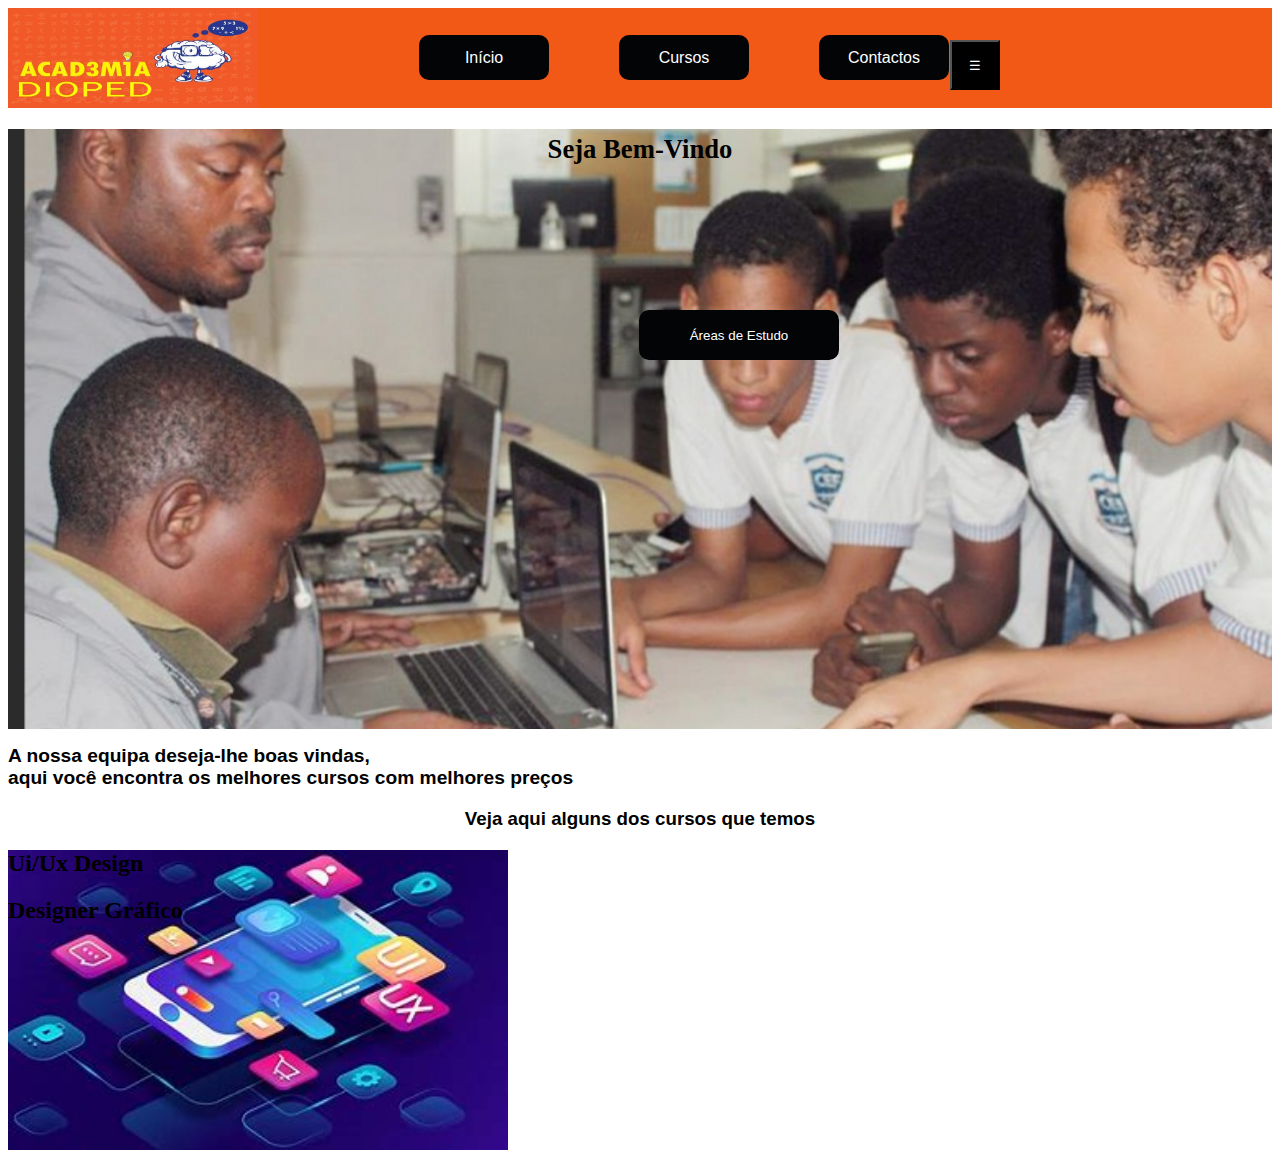
==== FrontEnd/index.html @ 6164577b "Adicionei o FrontEnd" ====
<!DOCTYPE html>
<html lang="en">
<head>
    <meta charset="UTF-8">
    <meta name="viewport" content="width=device-width, initial-scale=1.0">
    <title>Centro Dioped</title>
    <meta author="Pedro Cavudissa" description="Programa de Centro de Formação">
    <link  rel="stylesheet"  href="index.css" >
</head>

 
 <header id="cabecalho">
<img src="Assets/Imagens/logo.jpg" alt="" width="250px" height="100px">
<button class="btn1"><big>Início</big></button>
<button class="btn2"><big>Cursos</big></button>
<button class="btn3"><big>Contactos</big></button>
<button class="btn-barras" onclick="toggleMenu()">☰</button>

<section>
  
 </header>
<body>
  <div id="foto">
    <header id="Superior">
        <div >
            <h1 id="anuncio"><small><strong>Seja Bem-Vindo</strong></small></h1> 
           <div class="container">
            <button class="btn">Áreas de Estudo</button>
           </div> 
        </div>
  </div>
  
  <div class="menu" id="menu">
   <nav>
    <a href="aba.html">Ver Cursos</a><br>
    <a href="#">Sobre</a><br>
    <a href="#">Serviços</a><br>
    <a href="#">Contato</a><br>
   </nav> 
  
</div>
<div id="dizeres">
    <p><big><strong><b>A nossa equipa deseja-lhe boas vindas,<br>aqui você encontra os melhores cursos com melhores
        preços</b></strong></big></p>
                   <h3 id="h3-cursos">Veja aqui alguns dos cursos que temos</h3>
   </div>
   <section class="cursos" id="cursos">
    <h2 id="ui">Ui/Ux Design</h2>  <h2 id="design">Designer Gráfico</h2>
   </section>
  <script>
    function toggleMenu() {
    const menu = document.getElementById('menu');
    if (menu.style.display === 'block') {
        menu.style.display = 'none';
    } else {
        menu.style.display = 'block';
    }
}
  </script>
</body>
</html>
---- FrontEnd/index.css ----
#foto{
    background-image: url("../FrontEnd/Assets/Imagens/alunos.jpeg");
    background-size: cover;
    background-position: center;
    height: 600px;
}
#anuncio{text-align: center;size: 1000px;color: black;}
#cabecalho{ background-color:#F25917;height: 100px;}
.btn {
    position: absolute;
    top: 310px;  /* Distância do topo */
    left: 639px; /* Distância da esquerda */
    padding: 10px 20px;
    background-color: #020406;
    color: white;
    border: none;
    border-radius: 10px;
    cursor: pointer;
    width: 200px;/*Tamanho do botão*/
    height: 50px;/*Tamanho do botão*/
   
}
.btn1 {
    position: absolute;
    top: 35px;  /* Distância do topo */
    left: 419px; /* Distância da esquerda */
    padding: 10px 20px;
    background-color: #020406;
    color: white;
    border: none;
    border-radius: 10px;
    cursor: pointer;
    width: 130px;/*Tamanho do botão*/
    height: 45px;/*Tamanho do botão*/
   
}

.btn2 {
    position: absolute;
    top: 35px;  /* Distância do topo */
    left: 619px; /* Distância da esquerda */
    padding: 10px 20px;
    background-color: #020406;
    color: white;
    border: none;
    border-radius: 10px;
    cursor: pointer;
    width: 130px;/*Tamanho do botão*/
    height: 45px;/*Tamanho do botão*/
   
}

.btn3 {
    position: absolute;
    top: 35px;  /* Distância do topo */
    left: 819px; /* Distância da esquerda */
    padding: 10px 20px;
    background-color: #020406;
    color: white;
    border: none;
    border-radius: 10px;
    cursor: pointer;
    width: 130px;/*Tamanho do botão*/
    height: 45px;/*Tamanho do botão*/
   
}

.btn-barras{background-color: black;color: white;height: 50px;width: 50px;
    position: absolute;
    top: 40px;  /* Distância do topo */
    right: 280px; 
}
.menu {
    display: none;
    position: absolute;
    top: 95px;
    right: 200px;
    background-color: black;
    width: 150px;
    z-index: 1000;
}
.menu a {
    display: block;
    padding: 10px;
    text-decoration: none;
    color: white;
    
}

#dizeres{font-family: Arial, Helvetica, sans-serif;text-justify: 10px;}
#h3-cursos{text-align: center;}

.cursos{background-image: url("../FrontEnd/Assets/Imagens/ui.jpg");
    background-repeat: no-repeat;
    background-size: cover;
    background-position: center;
    width: 500px;
    height: 300px;
   0px;
    
    }
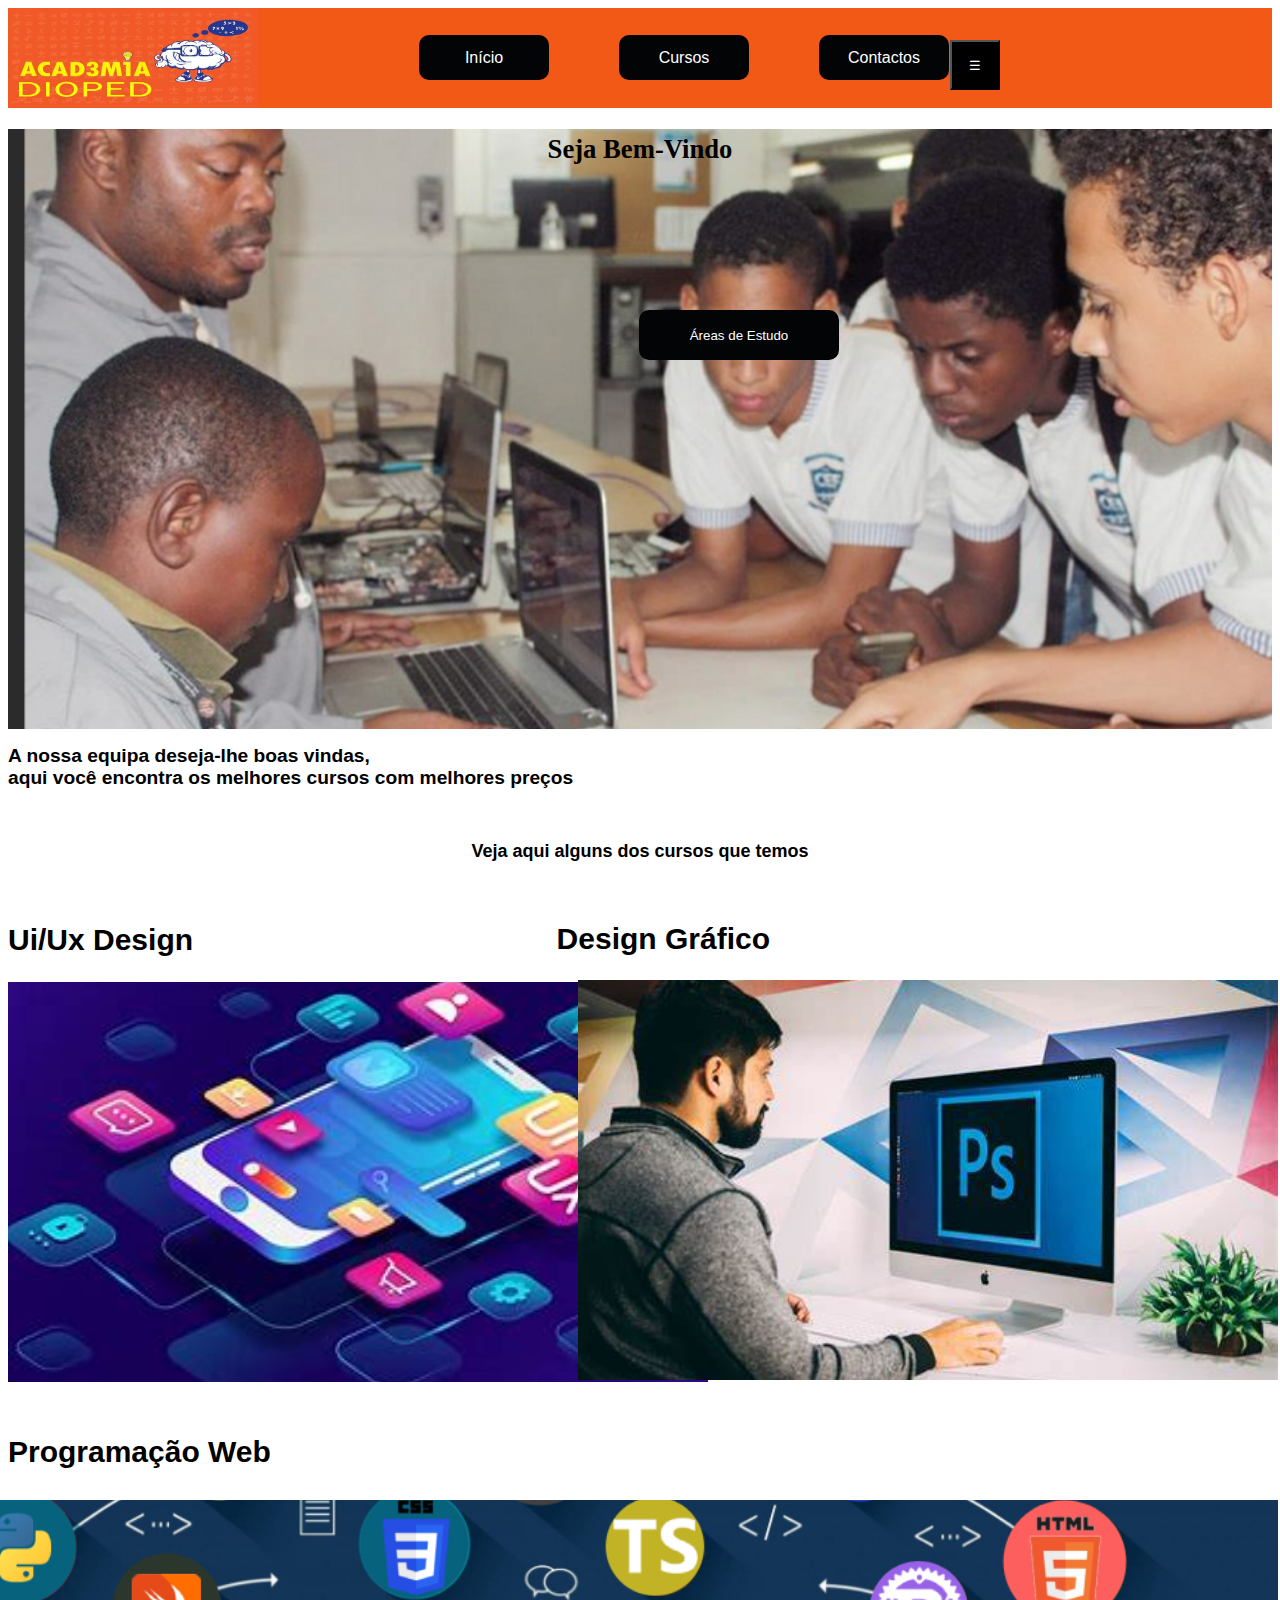
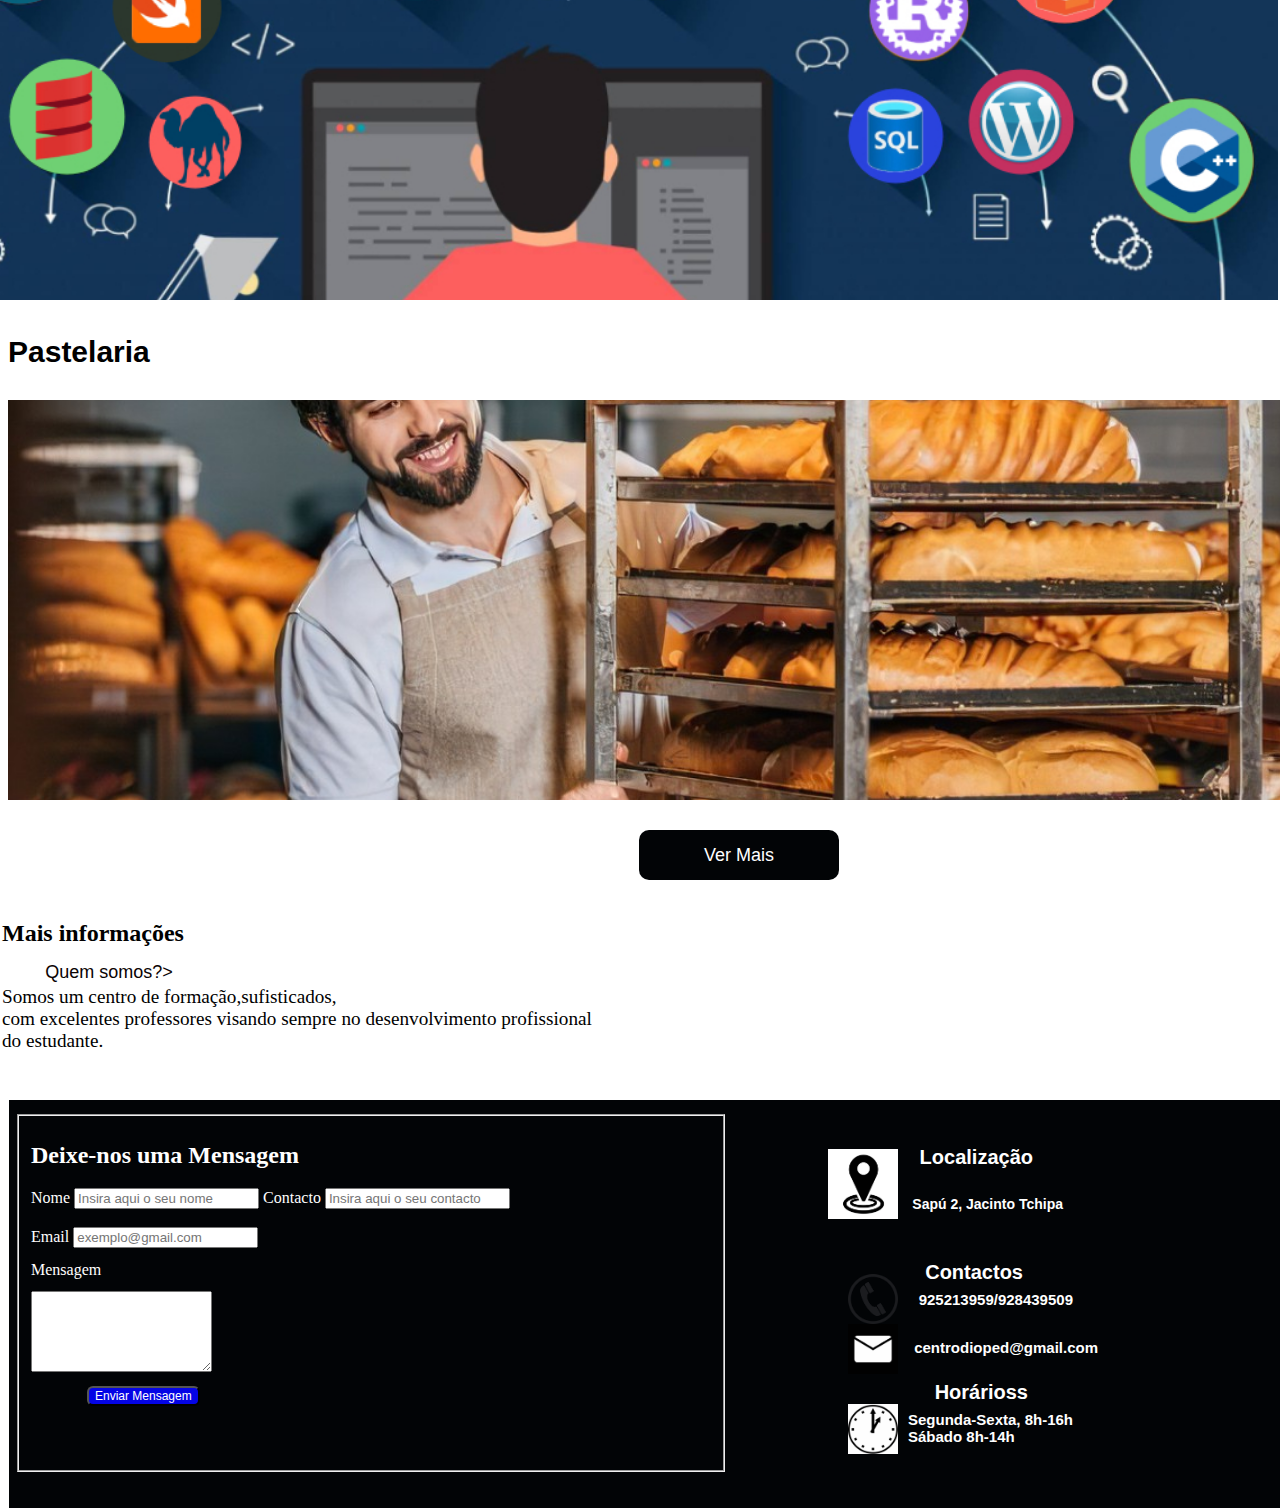
==== commit 639288ae: "Terminei a primeira Página" ====
--- a/FrontEnd/index.html
+++ b/FrontEnd/index.html
@@ -41,21 +41,77 @@
 </div>
 <div id="dizeres">
     <p><big><strong><b>A nossa equipa deseja-lhe boas vindas,<br>aqui você encontra os melhores cursos com melhores
-        preços</b></strong></big></p>
-                   <h3 id="h3-cursos">Veja aqui alguns dos cursos que temos</h3>
+        preços</b></strong></big></p><br>
+                   <h3 id="h3-cursos">Veja aqui alguns dos cursos que temos</h3><br>
    </div>
    <section class="cursos" id="cursos">
-    <h2 id="ui">Ui/Ux Design</h2>  <h2 id="design">Designer Gráfico</h2>
-   </section>
-  <script>
-    function toggleMenu() {
-    const menu = document.getElementById('menu');
-    if (menu.style.display === 'block') {
-        menu.style.display = 'none';
-    } else {
-        menu.style.display = 'block';
-    }
-}
-  </script>
+    <div id="cursosNome">
+    <h2 id="ui">Ui/Ux Design</h2>
+  </div>
+    <div class="foto1" id="foto1">
+      <h2 id="design">Design Gráfico</h2>
+      <div class="foto2" id="foto2">
+       
+      </div>
+      <h2 id="web">Programação Web</h2>
+      <div id="webI"></div>
+      <h2 id="pastelaria">Pastelaria</h2>
+      <div id="pastelariaI"></div>
+      <button id="btn4" onclick="">Ver Mais</button><br>
+      <h2 id="infor"><strong><b>Mais informações</b></strong></h2>
+      <button id="btn5"   onclick="informacoes()">Quem somos?></button>
+        <p id="info"><big>Somos um centro de formação,sufisticados,<br> com excelentes
+          professores visando sempre no desenvolvimento profissional <br>
+          do estudante.</big></p>
+   </section>  
+ 
+  <script src="index.js"> </script>
 </body>
+<footer id="rodapé">
+  <fieldset id="estrutura">
+    <form action="formulario">
+      <h2 id="Mensagens"><font color="#fff">Deixe-nos uma Mensagem</font></h2>
+      
+      <label for="nome"><font color="#fff">Nome</font></label>
+      <input type="text" name="nome" id="nome" required placeholder="Insira aqui o seu nome">
+
+      <label for="contacto"><font color="#fff">Contacto</font></label>
+      <input type="tel" name="contacto" id="contacto" required placeholder="Insira aqui o seu contacto">
+      <br><br>
+      <label for="email"><font color="#fff">Email</font></label>
+      <input type="email" name="email" id="email" required placeholder="exemplo@gmail.com"><br> <br>
+
+      <label for="mensagem" id="mes"><font color="#fff">Mensagem</font></label>
+      <textarea name="texto" id="texto" required rows="5" ></textarea>
+      <button id="btn6"   onclick="enviarMensagem()">Enviar Mensagem</button>
+    </form>
+   </fieldset>
+  
+<h2 id="cont">Contactos</h2>
+<h2 id="loca">Localização</h2>
+<h2 id="hor">Horárioss</h2>
+<h2 id="locali">Sapú 2, Jacinto Tchipa</h2>
+<h2 id="numero">925213959/928439509</h2>
+<h2 id="horario">Segunda-Sexta, 8h-16h <br>
+  Sábado 8h-14h</h2>
+  <h2 id="emails">centrodioped@gmail.com </h2>
+  
+<section id="image">
+<div id="icon1">
+  <img src="Assets/Imagens/location.jpg" alt="" width="70px" height="70px">
+  
+</div>
+<div id="icon2">
+<img src="Assets/Imagens/fone.png" alt="" width="50px" height="50px">
+</div>
+<div id="icon4">
+  <img src="Assets/Imagens/email.jpg" alt="" width="50px" height="50px">
+  </div>
+<div id="icon3">
+  <img src="Assets/Imagens/relogio.jpg" alt="" width="50px" height="50px">
+</div>
+</section>
+   
+</footer>
+
 </html>--- a/FrontEnd/index.css
+++ b/FrontEnd/index.css
@@ -88,14 +88,144 @@
 }
 
 #dizeres{font-family: Arial, Helvetica, sans-serif;text-justify: 10px;}
-#h3-cursos{text-align: center;}
-
-.cursos{background-image: url("../FrontEnd/Assets/Imagens/ui.jpg");
+#h3-cursos{text-align: center;font-size: 18px;}
+
+.foto1{background-image: url("../FrontEnd/Assets/Imagens/ui.jpg");
+   
+    background-repeat: no-repeat;
+    background-size: cover;
+    background-position: right;
+    width: 700px;
+    height: 400px;
+    }
+   
+.foto2{background-image: url("Assets/Imagens/design.jpg");
+    position: absolute;
+    top: 980px;  /* Distância do topo */
+    right: 2px;
     background-repeat: no-repeat;
     background-size: cover;
     background-position: center;
-    width: 500px;
-    height: 300px;
-   0px;
+    width: 700px;
+    height: 400px;}
+    #ui{font-family: 'Franklin Gothic Medium', 'Arial Narrow', Arial, sans-serif;font-size: 30px;}
+    #design{font-family: 'Franklin Gothic Medium', 'Arial Narrow', Arial, sans-serif;font-size: 30px;position: absolute;
+    top: 897px;
+right:510px;}
+#web{font-family: 'Franklin Gothic Medium', 'Arial Narrow', Arial, sans-serif;font-size: 30px;position: absolute;
+    top: 1410px}
+    #webI{background-image: url("Assets/Imagens/web.jpg");
+        position: absolute;
+        top: 1500px;  /* Distância do topo */
+        right: 2px;
+        background-repeat: no-repeat;
+        background-size: cover;
+        background-position: center;
+        width: 1460px;
+        height: 400px;}
+        #pastelariaI{background-image: url("Assets/Imagens/pastelaria.jpg");
+            position: absolute;
+            top: 2000px;  /* Distância do topo */
+            background-repeat: no-repeat;
+            background-size: cover;
+            background-position: center;
+            width: 1460px;
+            height: 400px;}
+            #pastelaria{font-family: 'Franklin Gothic Medium', 'Arial Narrow', Arial, sans-serif;font-size: 30px;position: absolute;
+                top: 1910px}
+                #btn4{ position: absolute;
+                    top: 2430px;  /* Distância do topo */
+                    left: 639px; /* Distância da esquerda */
+                    padding: 10px 20px;
+                    background-color: #020406;
+                    color: white;
+                    font-size: 18px;
+                    border: none;
+                    border-radius: 10px;
+                    cursor: pointer;
+                    width: 200px;/*Tamanho do botão*/
+                    height: 50px;/*Tamanho do botão*/}
+                  
+#infor{position: absolute;
+top: 2500px;
+left: 2px;}
+#btn5{ position: absolute;
+    top: 2547px;  /* Distância do topo */
+    left: 9px; /* Distância da esquerda */
+    padding: 10px 20px;
+    background-color: #fff;
+    color: rgb(11, 3, 3);
+    font-size: 18px;
+    border: none;
+    border-radius: 10px;
+    cursor: pointer;
+    width: 200px;/*Tamanho do botão*/
+    height: 50px;/*Tamanho do botão*/}
+    #info{position: absolute;
+        top: 2570px;
+        left: 2px;}
+        #rodapé{
+            position: absolute;
+    top: 2700px;  /* Distância do topo */
+    left: 9px;border:4px solid #020406;border-top-: 10px;background-color: #020406;height: 400px;width: 1460px;}
+    #estrutura{position: absolute
+        ;top:10px;left: 2px;width: 680px;height: 338px;}
+        #Mensagem{font-family: 'Arial', Times, Sans-serif;color: white;}
+
+        #mes{position: absolute;top: 145px;}
+
+        #texto{position: absolute;top: 175px;}
+
+       #btn6{background-color: rgb(4, 4, 229);background-position: center;
+        font-family: Arial, Helvetica, sans-serif;
+        font-size: 12px;color: white;
+position: absolute;
+top: 270px;
+left: 68px;
+border-radius: 6px;
+
+    }
+   #Contactos{
     
-    }
+position: absolute;
+top: 2px;
+right: 88px;
+}
+
+#cont{font-family: Arial, Helvetica, sans-serif;
+    font-size: 20px;color: white;
+    position: absolute;
+    top: 140px;
+    right: 450px;}
+    #loca{font-family: Arial, Helvetica, sans-serif;
+        font-size: 20px;color: white;
+        position: absolute;
+        top: 25px;
+        right: 440px;}
+        #hor{font-family: Arial, Helvetica, sans-serif;
+            font-size: 20px;color: white;
+            position: absolute;
+            top: 260px;
+            right: 445px;}
+            #icon1{position: absolute;top: 45px;right: 575px;}
+            #locali{font-family: Arial, Helvetica, sans-serif;
+                font-size: 14px;color: white;
+                position: absolute;
+                top: 80px;
+                right: 410px;}
+                #icon2{position: absolute;top: 170px;right: 575px;}
+                #numero{font-family: Arial, Helvetica, sans-serif;font-size: 15px;color: white;
+                    position: absolute;
+                    top: 175px;
+                    right: 400px;}
+                    #icon3{position: absolute;top: 300px;right: 575px;}
+                    #horario{font-family: Arial, Helvetica, sans-serif;font-size: 15px;color: white;
+                        position: absolute;
+                        top: 295px;
+                        right: 400px;}
+                        #icon4{position: absolute;top: 220px;right: 575px;}
+                        #emails{font-family: Arial, Helvetica, sans-serif;font-size: 15px;color: white;
+                            position: absolute;
+                            top: 223px;
+                            right: 375px;}
+                           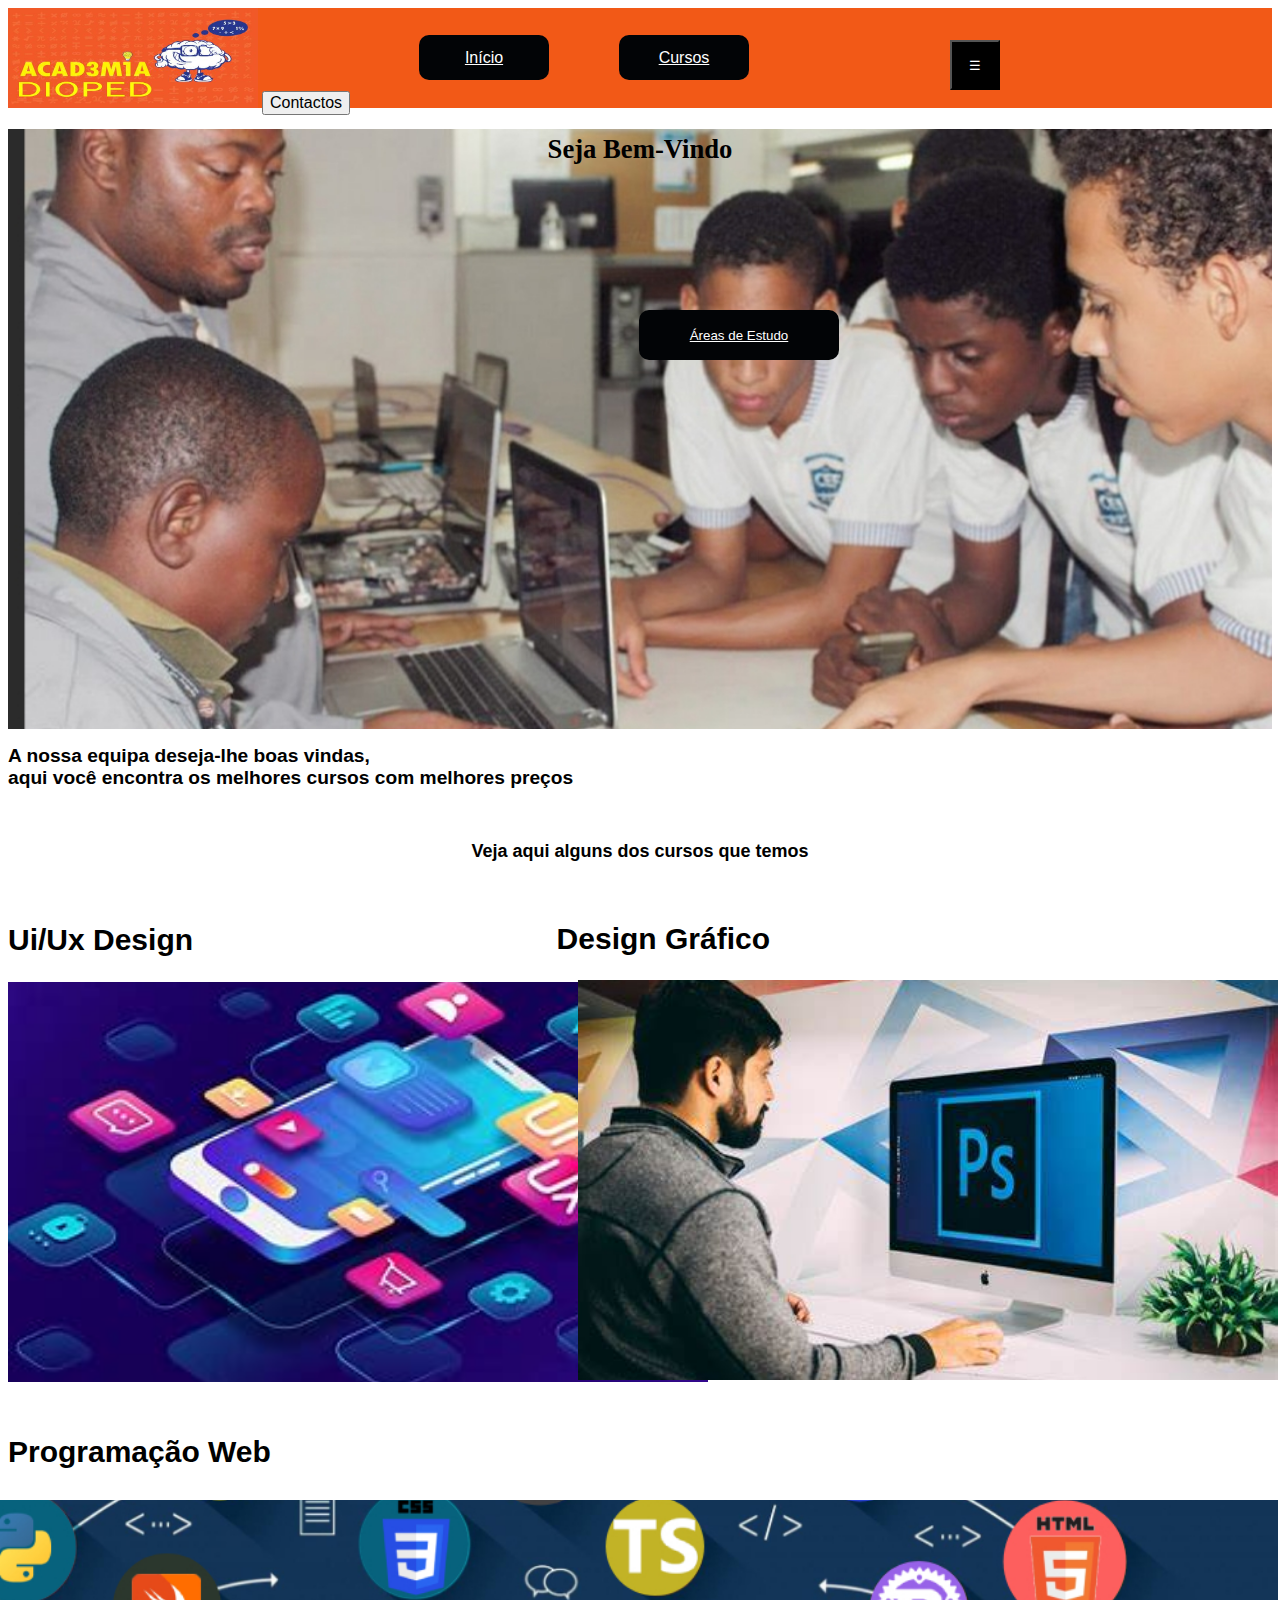
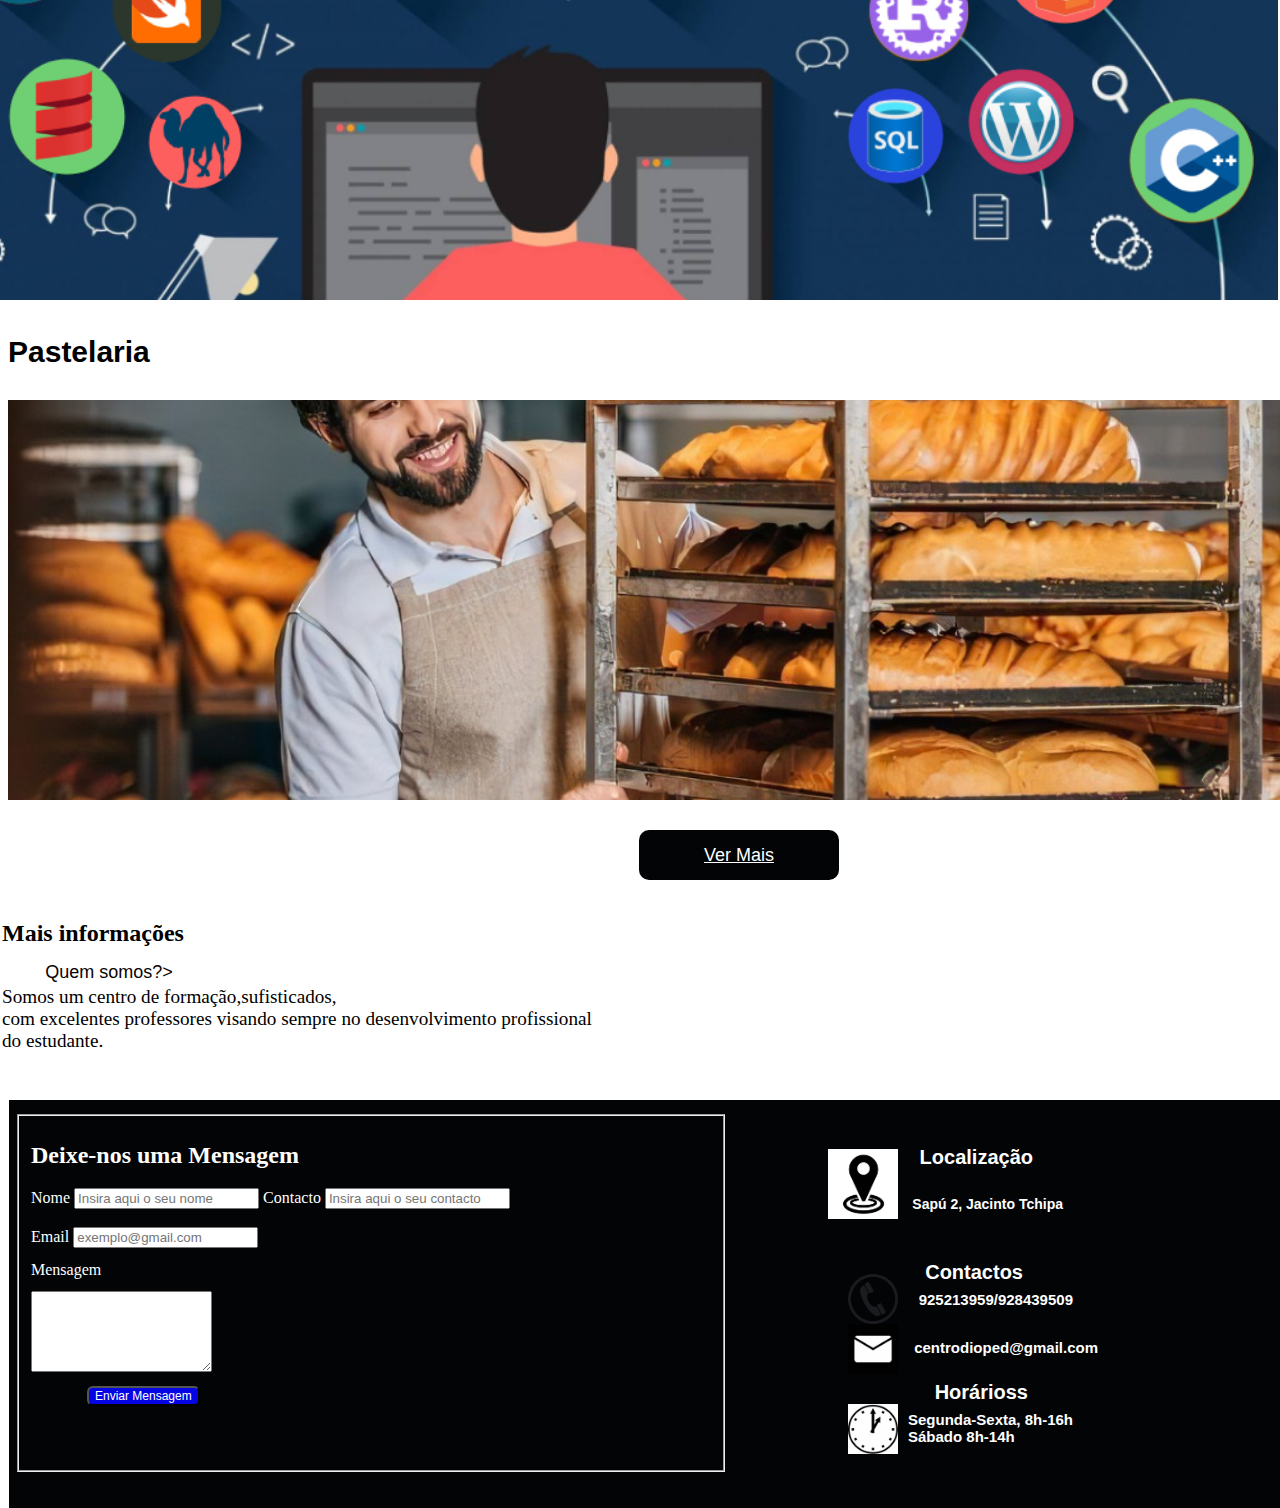
==== commit f2d0ef09: "Adicionei Mais configurações" ====
--- a/FrontEnd/index.html
+++ b/FrontEnd/index.html
@@ -11,8 +11,8 @@
  
  <header id="cabecalho">
 <img src="Assets/Imagens/logo.jpg" alt="" width="250px" height="100px">
-<button class="btn1"><big>Início</big></button>
-<button class="btn2"><big>Cursos</big></button>
+<button class="btn1"><big><a href="index.html">Início</a></big></button>
+<button class="btn2"><big><a href="cursos.html">Cursos</a></big></button>
 <button class="btn3"><big>Contactos</big></button>
 <button class="btn-barras" onclick="toggleMenu()">☰</button>
 
@@ -25,7 +25,7 @@
         <div >
             <h1 id="anuncio"><small><strong>Seja Bem-Vindo</strong></small></h1> 
            <div class="container">
-            <button class="btn">Áreas de Estudo</button>
+            <button class="btn"><a href="cursos.html">Áreas de Estudo</a></button>
            </div> 
         </div>
   </div>
@@ -57,7 +57,7 @@
       <div id="webI"></div>
       <h2 id="pastelaria">Pastelaria</h2>
       <div id="pastelariaI"></div>
-      <button id="btn4" onclick="">Ver Mais</button><br>
+      <button id="btn4" onclick=""> <a href="cursos.html">Ver Mais</a></button><br>
       <h2 id="infor"><strong><b>Mais informações</b></strong></h2>
       <button id="btn5"   onclick="informacoes()">Quem somos?></button>
         <p id="info"><big>Somos um centro de formação,sufisticados,<br> com excelentes
--- a/FrontEnd/index.css
+++ b/FrontEnd/index.css
@@ -34,6 +34,9 @@
     height: 45px;/*Tamanho do botão*/
    
 }
+a {color: white;
+    
+}
 
 .btn2 {
     position: absolute;
@@ -49,6 +52,7 @@
     height: 45px;/*Tamanho do botão*/
    
 }
+.btn 2 
 
 .btn3 {
     position: absolute;
